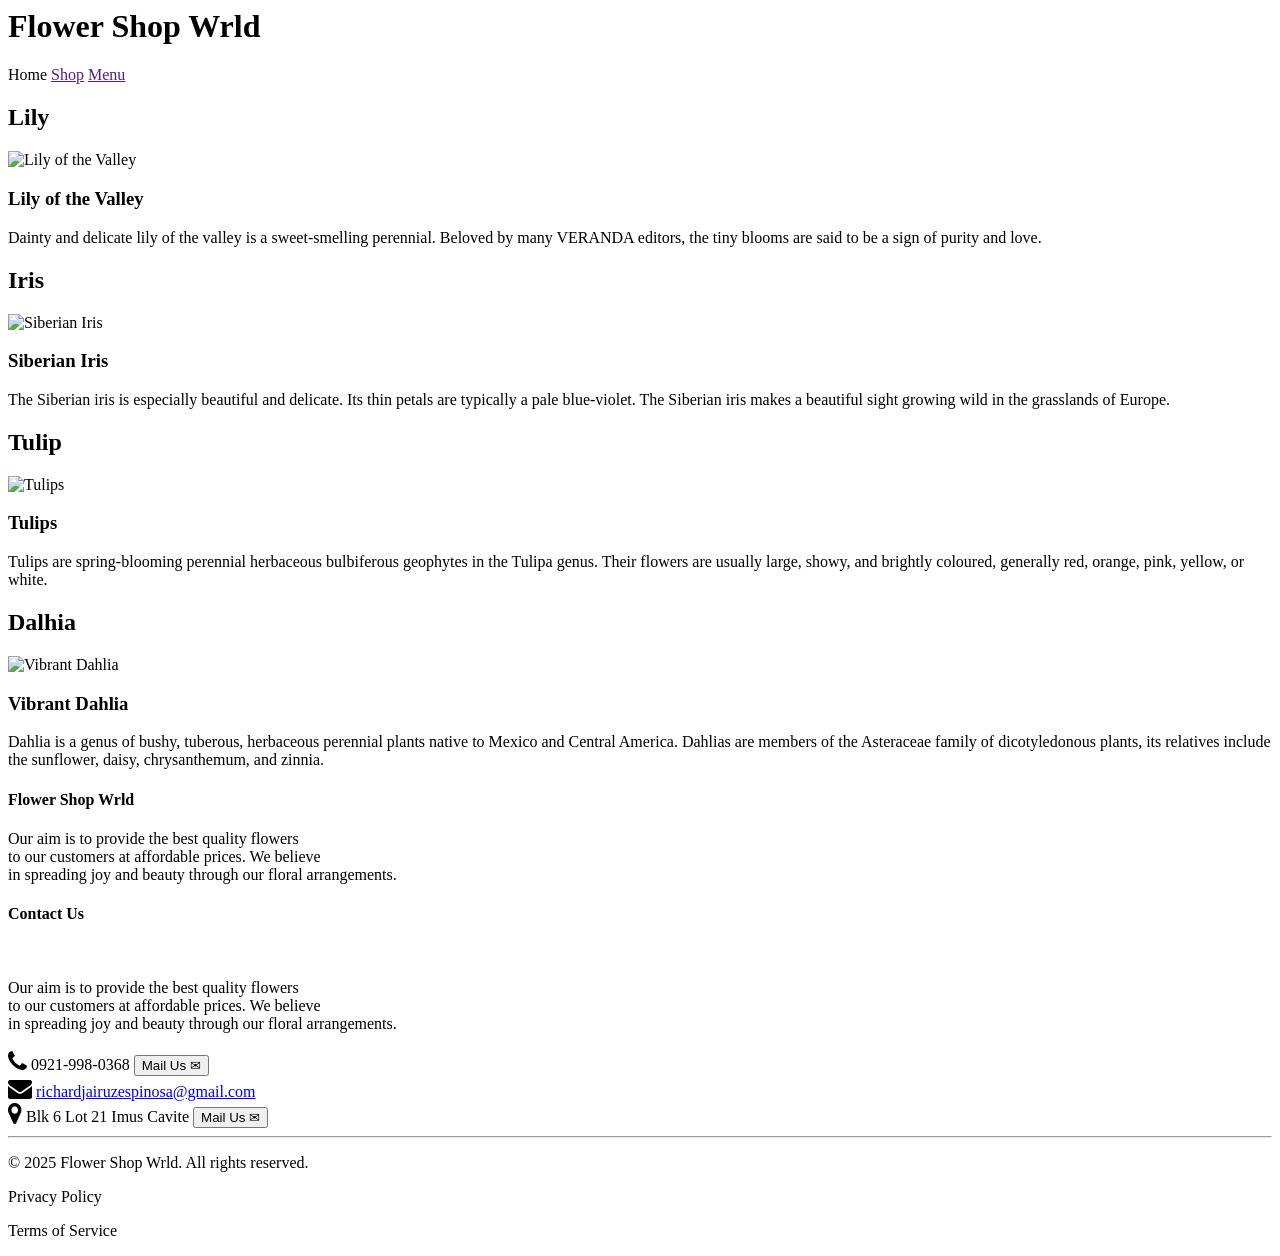
==== index.html @ 8cc93a82 "Create index.html" ====
<!DOCTYPE html5>
<html lang="en">
<head>
    <meta charset="UTF-8">
    <meta name="description" content="Dicover a variety of beautiful flowers at Flower Shop Wrld.">
    <meta name="viewport" content="width=device-width, initial-scale=1.0">
    <title>Flower Shop Wrld</title>
    <link rel="stylesheet" href="style.css">
    <link rel="stylesheet" href="https://cdnjs.cloudflare.com/ajax/libs/font-awesome/4.7.0/css/font-awesome.min.css">
</head>
<body>
  <header>
    <h1>Flower Shop Wrld</h1>
     <nav>
      <a>Home</a>
      <a href="" target="_self">Shop</a>
      <a href="" target="_self">Menu</a>
     </nav>
  </header>
  <main>
    <h2><span class="custom-font">Lily</span></h2>
    <img src="./lilly.avif" alt="Lily of the Valley" class="right-img">
    <br>
    <h3 class="dif-flower">Lily of the Valley</h3>
     <p class="flower">
       Dainty and delicate lily of the valley is a sweet-smelling perennial. 
       Beloved by many VERANDA editors, the tiny blooms are said to be a sign of purity and love.
     </p>
    <h2><span class="custom-font">Iris</span></h2>
    <img src="./Siberian Iris.webp" alt="Siberian Iris" class="right-img">
    <br>
    <h3 class="dif-flower">Siberian Iris</h3>
     <p class="flower">
       The Siberian iris is especially beautiful and delicate. Its thin petals are typically a pale blue-violet.
       The Siberian iris makes a beautiful sight growing wild in the grasslands of Europe.
     </p>
    <h2><span class="custom-font">Tulip</span></h2>
    <img src="./tulips.jpg" alt="Tulips" class="right-img">
    <br>
    <h3 class="dif-flower">Tulips</h3>
     <p class="flower">
       Tulips are spring-blooming perennial herbaceous bulbiferous geophytes 
       in the Tulipa genus. Their flowers are usually large, showy, and brightly 
       coloured, generally red, orange, pink, yellow, or white.
     </p>
    <h2><span class="custom-font">Dalhia</span></h2>
    <img src="./dahlia.jpg" alt="Vibrant Dahlia" class="right-img">
    <br>
    <h3 class="dif-flower">Vibrant Dahlia</h3>
     <p class="flower">
       Dahlia is a genus of bushy, tuberous, herbaceous perennial plants native 
       to Mexico and Central America. Dahlias are members of the Asteraceae family
       of dicotyledonous plants, its relatives include the sunflower, daisy, 
       chrysanthemum, and zinnia.
     </p>
  </main>
  <footer id="footer">
    <div class="footer-container">
      <h4 class="header">Flower Shop Wrld</h4>
      <p class="aim2">
        Our aim is to provide the best quality flowers<br>to our customers 
        at affordable prices. We believe<br>in spreading joy and beauty 
        through our floral arrangements.
       </p>
      <h4 class="contact-us">Contact Us</h4>
    </div>
    <br>
    <div class="center-container">
       <p class="aim">
        Our aim is to provide the best quality flowers<br>to our customers 
        at affordable prices. We believe<br>in spreading joy and beauty 
        through our floral arrangements.
       </p>
      <div class="contact info">
        <i style="font-size: 24px" class="fa fa-phone"></i>
        <a class="social-link" aria-label="Phone number">
         0921-998-0368
        </a><button class="email-button" aria-label="Email Us" type="button" onclick="alert('Thank you for reaching out to us!')"
            href="mailto:richardjairuzespinosa@gmail.com">
              Mail Us &#9993;
            </button>
        </form>
        <br> 
        <i style="font-size:24px" class="fa">&#xf0e0;</i>
        <a class="social-link" href="#" aria-label="Gmail">
         richardjairuzespinosa@gmail.com
        </a>
        <br>
        <i class="fa fa-map-marker" style="font-size:24px"></i>
        <a class="social-link" aria-label="Phone number">
          Blk 6 Lot 21 Imus Cavite
        </a>
        <button class="email-button2" aria-label="Email Us" type="button" onclick="alert('Thank you for reaching out to us!')"
            href="mailto:richardjairuzespinosa@gmail.com">
              Mail Us &#9993;
        </button>
      </div>
    </div>
    <hr>
    <p class="arr">&copy; 2025 Flower Shop Wrld. All rights reserved.</p>
    <div class="footer-bottom">
      <p class="pp">Privacy Policy</p>
      <p class="tos">Terms of Service</p>
    </div>
  </footer>
</body>
</html>
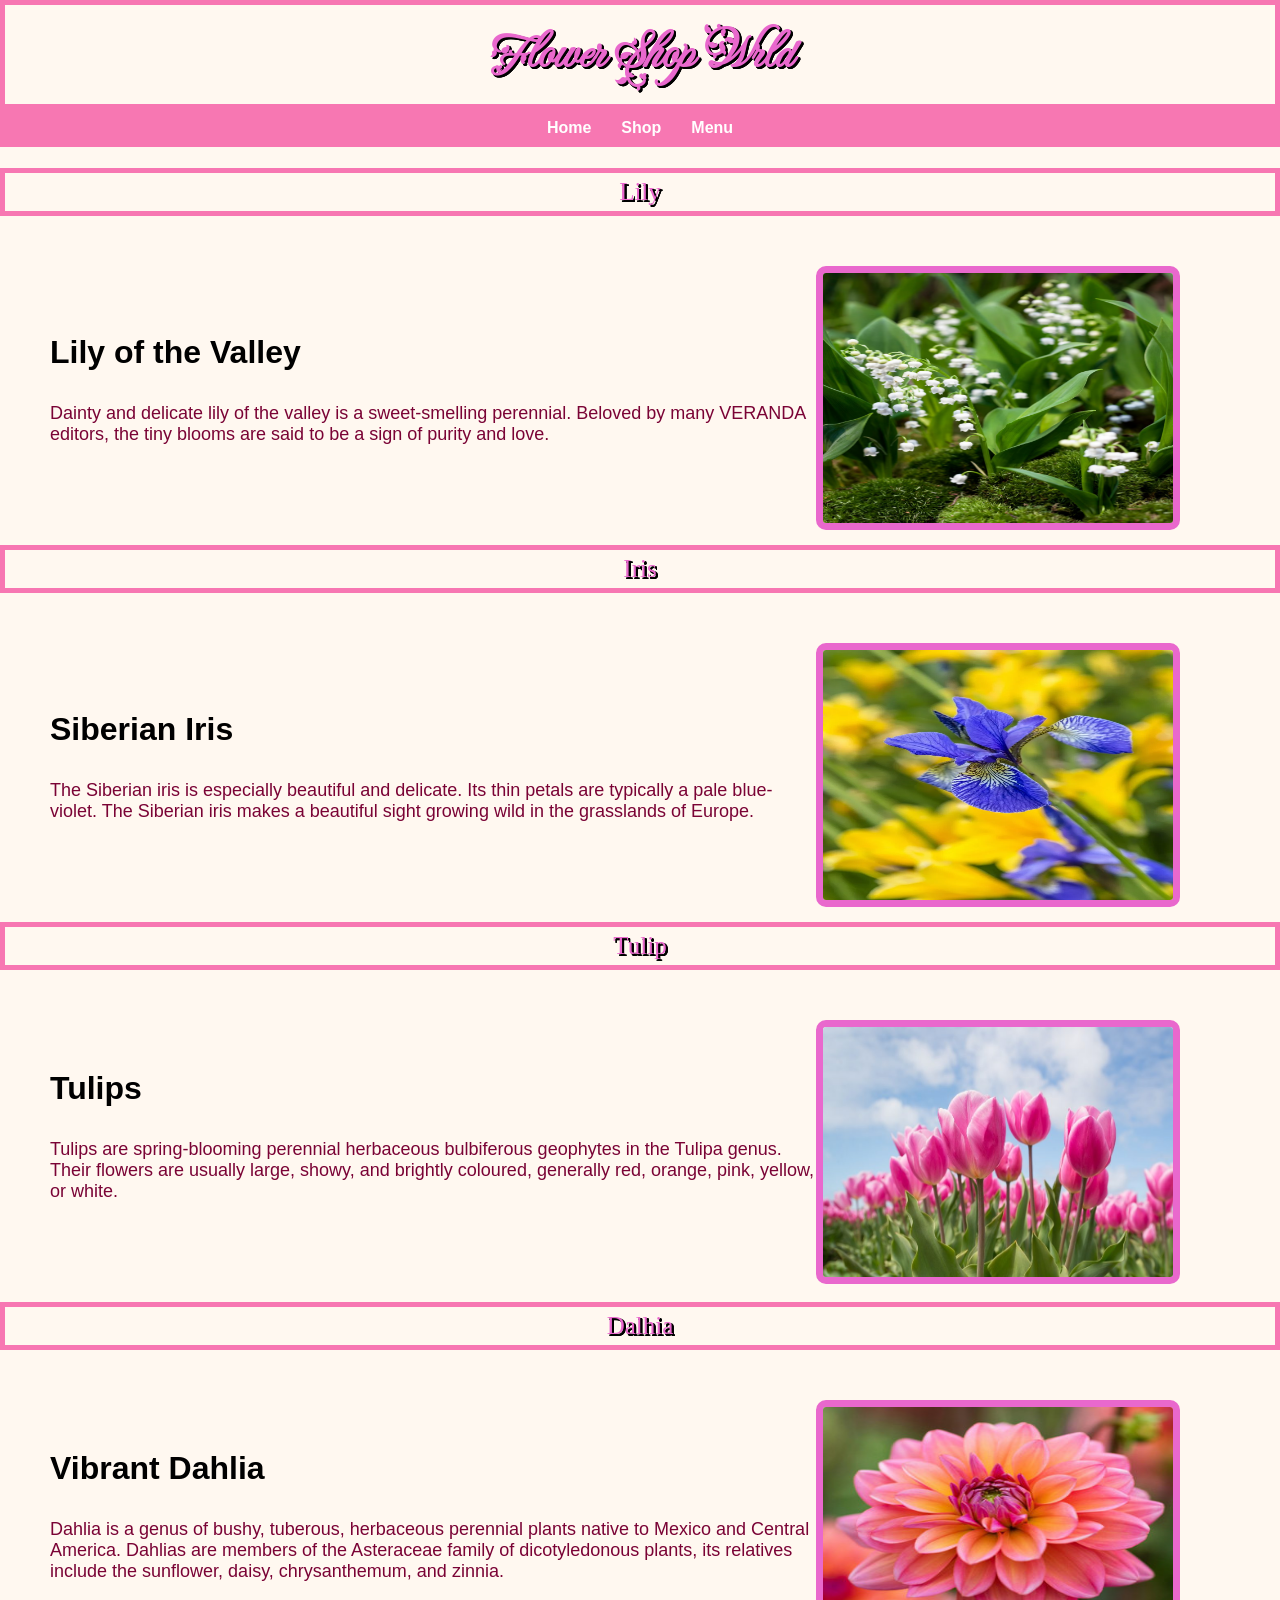
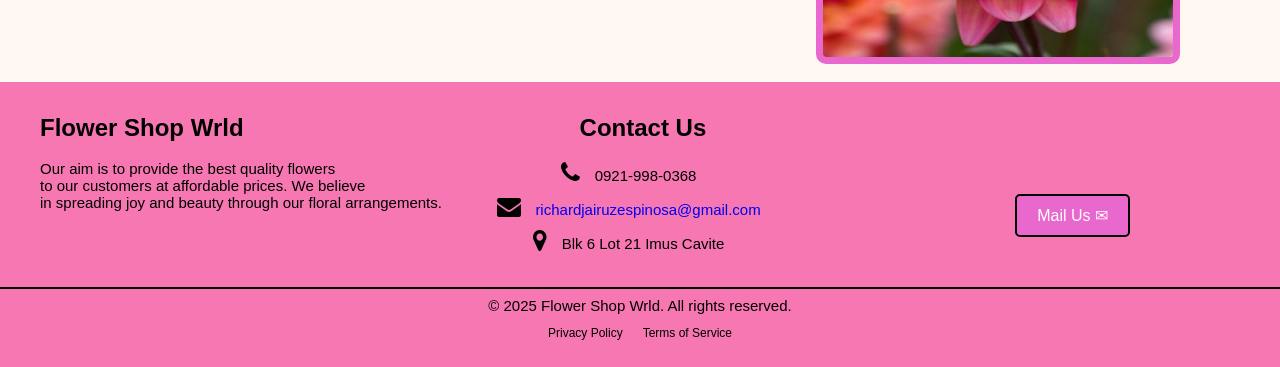
==== commit 7ff5909a: "Enhance font loading and improve line breaks Added preconnect links for Google Fonts and updated lin" ====
--- a/index.html
+++ b/index.html
@@ -7,6 +7,9 @@
     <title>Flower Shop Wrld</title>
     <link rel="stylesheet" href="style.css">
     <link rel="stylesheet" href="https://cdnjs.cloudflare.com/ajax/libs/font-awesome/4.7.0/css/font-awesome.min.css">
+    <link rel="preconnect" href="https://fonts.googleapis.com">
+    <link rel="preconnect" href="https://fonts.gstatic.com" crossorigin>
+    <link href="https://fonts.googleapis.com/css2?family=Fleur+De+Leah&family=Roboto+Condensed:ital,wght@0,100..900;1,100..900&display=swap" rel="stylesheet">
 </head>
 <body>
   <header>
@@ -20,7 +23,7 @@
   <main>
     <h2><span class="custom-font">Lily</span></h2>
     <img src="./lilly.avif" alt="Lily of the Valley" class="right-img">
-    <br>
+    <br> <br class="break line">
     <h3 class="dif-flower">Lily of the Valley</h3>
      <p class="flower">
        Dainty and delicate lily of the valley is a sweet-smelling perennial. 
@@ -28,7 +31,7 @@
      </p>
     <h2><span class="custom-font">Iris</span></h2>
     <img src="./Siberian Iris.webp" alt="Siberian Iris" class="right-img">
-    <br>
+    <br> <br class="break line">
     <h3 class="dif-flower">Siberian Iris</h3>
      <p class="flower">
        The Siberian iris is especially beautiful and delicate. Its thin petals are typically a pale blue-violet.
--- a/style.css
+++ b/style.css
@@ -0,0 +1,933 @@
+    h1 {
+      font-family: "Fleur De Leah", cursive;
+      font-weight: 800;
+      font-style: normal;
+      font-size: 50px;
+      float: center;
+      text-align: center;
+      color: #e968cd;
+      margin: 0;
+      padding: 15px;
+      border: 5px solid #f777b2;
+      text-shadow:
+      2px 1px 0 #000,
+      2px 2px 0 #000,
+      2px  2px 0 #000,
+      2px  2px 0 #000;
+    }
+    body {
+      margin: 0;
+      font-family: 'Segoe UI', sans-serif;
+      background-color: #fff8f0;
+      color: #ffffff;
+    } 
+    h2 {
+      font-family:'Segoe UI', Tahoma, Geneva, Verdana, sans-serif;
+      text-align: center;
+      color: #e968cd;
+      font-size: 25px;
+      clear: left; padding: 5px;
+      border: 5px solid #f777b2; margin-bottom: 50px;
+      text-shadow:
+      2px 1px 0 #000,
+      2px 2px 0 #000,
+      2px  2px 0 #000,
+      2px  2px 0 #000;
+    }
+    p {
+      font-size: 30px;
+    }
+    .flower {
+      font-size: 18px;
+      text-align: left;
+      color: #7a0335;
+      margin-left: 50px;
+      margin-bottom: 100px;
+    }
+     .zanzibar-desc {
+      font-size: 22px;
+      text-align: center;
+      color: #7a0335;
+    }
+    .right-img {
+      display: block;
+      border: 7px solid #e968cd; 
+      border-radius: 10px;
+      height: 250px;
+      width: 350px;
+      float: right;
+      margin-right: 100px; 
+      padding: 0%;
+    }
+    .custom-font {
+      font-family: "Cookie", cursive;
+      font-weight: 400;
+      font-style: normal;
+    }
+    nav {
+      background-color: #f777b2;
+      display: flex;
+      justify-content: center;
+      padding: 10px;
+    }
+    nav a {
+      color: #ffffff;
+      text-decoration: none;
+      margin: 0 15px;
+      font-weight: bold;
+    }
+
+    nav a:hover {
+      text-decoration: underline;
+    }
+    .dif-flower {text-align: left;
+      margin-left: 50px;
+      font-weight: bold;
+      color: #000;
+      font-size: 32px;
+    }
+    .clearfix::after {
+      display: table;
+      clear: both;
+    }
+    #footer {
+      text-align: center;
+      background-color: #f777b2;
+      bottom: 0;
+      width: 100%;
+      height: 285px;
+      color: black;
+      margin-bottom: 0%;
+    }
+    .tos {
+      text-align: center;
+      font-size: 12px;
+    }
+    .pp {
+      text-align: center;
+      font-size: 12px;
+      margin: 0%;
+      padding: 0%;
+    }
+    .arr {
+      text-align: center;
+      font-size: 15px;
+      margin: 0%;
+      padding: 0%;
+    }
+    h4 {text-align: left;
+        font-size: 24px;
+        margin-bottom: 0%;
+        margin-left: 40px;
+        padding: 0%;
+        color: #000;
+    } 
+    hr {
+      border: 1px solid #000000;
+      width: 100%;
+      margin-top: 2%;
+    }
+    .aim2 {
+      display: none; 
+      text-align: left;
+      font-size: 15px;
+      margin-left: 40px;
+      margin-top: 0;
+    }
+    .aim {
+      text-align: left;
+      font-size: 15px;
+      margin-left: 40px;
+      margin-top: 0;
+    }
+    .footer-container {
+      display: flex; 
+      justify-content: space-between;
+      align-items: center;
+      width: 100%;
+      gap: 20%;
+    }
+    .header {
+      text-align: left;
+      margin-right: 40px;
+    }
+    .contact-us {
+      justify-content: left;
+      text-align: left;
+      margin-right: auto;
+    }
+    .center-container {
+      display: flex;
+      justify-content: left;
+      align-items: left;  
+      gap: 55px;  
+    }
+    .contact-info {
+      display: flex;
+      flex-direction: column;
+      justify-content: left;
+      align-items: left;
+      text-align: left;
+      max-width: 40%;
+      margin-top: 50px;
+      margin-right: 150px;
+    }
+    a.social-link {
+      text-decoration: none;
+      font-size: 15px;
+      margin-left: 10px;
+      margin-bottom: 20px;
+    }
+    i.fa {
+      color: #000;
+      margin-bottom: 10px;
+    }
+    .email-button {
+      display: flex;
+      background-color: #e968cd;
+      color: #fff;
+      padding: 10px 20px;
+      font-size: 16px;
+      border-radius: 5px;
+      cursor: pointer;
+      margin: 0;
+      border: #000 2px solid;
+      position: absolute;
+      right: 150px;
+    }
+    .email-button2 {
+      display: none;
+      background-color: #e968cd;
+      color: #fff;
+      padding: 10px 20px;
+      font-size: 16px;
+      border-radius: 5px;
+      cursor: pointer;
+      margin: 0;
+      border: #000 2px solid;
+    }
+    .footer-bottom {
+      text-align: center;
+      font-size: 15px;
+      color: #000;
+      display: flex;
+      gap: 20px;
+      justify-content: center;
+      align-items: center;
+      padding: 0%;
+      margin-top: 0%;
+    }
+@media screen and (min-width: 500px) and (max-width: 800px) {
+    .right-img {
+      justify-content: center;
+      float: none;
+      display: block;
+      margin: 0 auto;
+    }
+    .flower {
+      margin-left: 20px;
+      margin-right: 20px;
+      font-size: 16px;
+      text-align: center;
+    }
+    .dif-flower {
+      font-size: 24px;
+      text-align: center;
+      margin: auto;
+    }
+    .footer-container {
+      flex-direction: column;
+      justify-content: center;
+      align-items: center;
+      text-align: center;
+      gap: 20px;
+    }
+    .aim {
+      display: none;
+    }
+    .aim2 {
+      display: block;
+      text-align: center;
+      margin: 0%;
+    }
+    .contact-us {
+      text-align: center;
+      justify-content: center;
+      align-items: center;
+      margin: 0;
+    }
+    .email-button {
+      display: none;
+    }
+    .email-button2 {
+      display: flex;
+      background-color: #e968cd;
+      color: #fff;
+      padding: 10px 20px;
+      font-size: 16px;
+      border-radius: 5px;
+      cursor: pointer;
+      margin: 0;
+      border: #000 2px solid;
+      justify-content: center;
+      align-items: center;
+      margin-left: auto;
+      margin-right: auto;
+      margin-top: 10px;
+    }
+    .contact-info {
+      margin-right: auto;
+      margin-left: auto;
+      align-items: center;
+      text-align: center;
+    }
+    .center-container {
+      flex-direction: column;
+      justify-content: center;
+      align-items: center;
+      gap: 20px;
+      margin: 0%;
+    }
+    #footer {
+      text-align: center;
+      background-color: #f777b2;
+      bottom: 0;
+      width: 100%;
+      height: 460px;
+      color: black;
+      margin-bottom: 0%;
+    }
+}
+@media screen and (max-width: 500px) {
+    .right-img {
+      justify-content: center;
+      float: none;
+      display: block;
+      margin: 0 auto;
+      height: 180px;
+      width: 240px;
+    }
+    .flower {
+      margin-left: 20px;
+      margin-right: 20px;
+      font-size: 16px;
+      text-align: center;
+      margin-bottom: 40px;
+    }
+    .dif-flower {
+      font-size: 24px;
+      text-align: center;
+      margin: auto;
+    }
+    .footer-container {
+        flex-direction: column;
+        justify-content: center;
+        align-items: center;
+        text-align: center;
+        gap: 20px;
+      }
+      .aim {
+        display: none;
+      }
+      .aim2 {
+        display: block;
+        text-align: center;
+        margin: auto;
+        margin-bottom: 20px;
+      }
+      .contact-us {
+        margin: 0%;
+        text-align: center;
+        justify-content: center;
+        align-items: center;
+      }
+      .email-button {
+        display: none;
+      }
+      .email-button2 {
+        display: flex;
+        background-color: #e968cd;
+        color: #fff;
+        padding: 10px 20px;
+        font-size: 16px;
+        border-radius: 5px;
+        cursor: pointer;
+        margin: 0;
+        border: #000 1px solid;
+        justify-content: center;
+        align-items: center;
+        margin-left: auto;
+        margin-right: auto;
+        margin-top: 10px;
+        margin-bottom: 10px;
+      }
+      .contact-info {
+        margin-right: auto;
+        margin-left: auto;
+        align-items: center;
+        text-align: center;
+      }
+      .center-container {
+        flex-direction: column;
+        justify-content: center;
+        align-items: center;
+        gap: 20px;
+        margin: 0%;
+      }
+      .footer {
+        text-align: center;
+      }
+      #footer {
+      text-align: center;
+      background-color: #f777b2;
+      bottom: 0;
+      width: 100%;
+      height: 480px;
+      color: black;
+      margin-bottom: 0%;
+    }
+    .break {
+      display: none;
+    }
+}
+@media screen and (min-width: 800px) and (max-width: 820px) {
+      .contact-us {
+        margin-right: 100px;
+      }
+      .email-button {
+        display: none;
+      }
+      .email-button2 {
+        display: inline-block;
+        text-align: center;
+        margin-top: 10px;
+      }
+      #footer {
+      text-align: center;
+      background-color: #f777b2;
+      bottom: 0;
+      width: 100%;
+      height: 340px;
+      color: black;
+      margin-bottom: 0%;
+    }
+    .right-img {
+      margin-right: 80px;
+      margin-bottom: 0%;
+      margin-top: 60px;
+      margin-left: 20px;
+    }
+}
+@media screen and (min-width: 820px) and (max-width: 820px) {
+      .contact-us {
+        position: absolute;
+        left: auto;
+        right: 100px;
+      }
+      .email-button {
+        display: none;
+      }
+      .email-button2 {
+        display: block;
+        text-align: center;
+        margin-top: 10px;
+        margin-left: 70px;
+      }
+      #footer {
+      text-align: center;
+      background-color: #f777b2;
+      bottom: 0;
+      width: 100%;
+      height: 340px;
+      color: black;
+      margin-bottom: 0%;
+    }
+    .break {
+      display: none;
+    }
+    .right-img {
+      margin-right: 80px;
+      margin-bottom: 0%;
+      margin-top: 60px;
+      margin-left: 20px;
+    }
+}
+
+@media screen and (min-width: 820px) and (max-width: 830px) {
+      .contact-us {
+        position: absolute;
+        left: auto;
+        right: 115px;
+      }
+      .email-button {
+        display: none;
+      }
+      .email-button2 {
+        display: block;
+        text-align: center;
+        margin-top: 10px;
+        margin-left: 70px;
+      }
+      #footer {
+      text-align: center;
+      background-color: #f777b2;
+      bottom: 0;
+      width: 100%;
+      height: 340px;
+      color: black;
+      margin-bottom: 0%;
+    }
+    .break {
+      display: none;
+    }
+    .right-img {
+      margin-right: 80px;
+      margin-bottom: 0%;
+      margin-top: 40px;
+      margin-left: 20px;
+    }
+}
+@media screen and (min-width: 830px) and (max-width: 840px) {
+      .contact-us {
+        position: absolute;
+        left: auto;
+        right: 125px;
+      }
+      .email-button {
+        display: none;
+      }
+      .email-button2 {
+        display: block;
+        text-align: center;
+        margin-top: 10px;
+        margin-left: 70px;
+      }
+      #footer {
+      text-align: center;
+      background-color: #f777b2;
+      bottom: 0;
+      width: 100%;
+      height: 340px;
+      color: black;
+      margin-bottom: 0%;
+    }
+    .break {
+      display: none;
+    }
+    .right-img {
+      margin-right: 80px;
+      margin-bottom: 0%;
+      margin-top: 40px;
+      margin-left: 20px;
+    }
+}
+@media screen and (min-width: 840px) and (max-width: 850px) {
+      .contact-us {
+        position: absolute;
+        left: auto;
+        right: 125px;
+      }
+      .email-button {
+        display: none;
+      }
+      .email-button2 {
+        display: block;
+        text-align: center;
+        margin-top: 10px;
+        margin-left: 70px;
+      }
+      #footer {
+      text-align: center;
+      background-color: #f777b2;
+      bottom: 0;
+      width: 100%;
+      height: 340px;
+      color: black;
+      margin-bottom: 0%;
+    }
+    .break {
+      display: none;
+    }
+    .right-img {
+      margin-right: 80px;
+      margin-bottom: 0%;
+      margin-top: 40px;
+      margin-left: 20px;
+    }
+}
+@media screen and (min-width: 850px) and (max-width: 860px) {
+      .contact-us {
+        position: absolute;
+        left: auto;
+        right: 130px;
+      }
+      .email-button {
+        display: none;
+      }
+      .email-button2 {
+        display: block;
+        text-align: center;
+        margin-top: 10px;
+        margin-left: 70px;
+      }
+      #footer {
+      text-align: center;
+      background-color: #f777b2;
+      bottom: 0;
+      width: 100%;
+      height: 340px;
+      color: black;
+      margin-bottom: 0%;
+    }
+    .right-img {
+      margin-right: 80px;
+      margin-bottom: 0%;
+      margin-top: 40px;
+      margin-left: 20px;
+    }
+}
+@media screen and (min-width: 860px) and (max-width: 870px) {
+      .contact-us {
+        position: absolute;
+        left: auto;
+        right: 155px;
+      }
+      .email-button {
+        display: none;
+      }
+      .email-button2 {
+        display: block;
+        text-align: center;
+        margin-top: 10px;
+        margin-left: 70px;
+      }
+      #footer {
+      text-align: center;
+      background-color: #f777b2;
+      bottom: 0;
+      width: 100%;
+      height: 340px;
+      color: black;
+      margin-bottom: 0%;
+    }
+    .right-img {
+      margin-right: 80px;
+      margin-bottom: 0%;
+      margin-top: 40px;
+      margin-left: 20px;
+    }
+}
+@media screen and (min-width: 870px) and (max-width: 880px) {
+      .contact-us {
+        position: absolute;
+        left: auto;
+        right: 165px;
+      }
+      .email-button {
+        display: none;
+      }
+      .email-button2 {
+        display: block;
+        text-align: center;
+        margin-top: 10px;
+        margin-left: 70px;
+      }
+      #footer {
+      text-align: center;
+      background-color: #f777b2;
+      bottom: 0;
+      width: 100%;
+      height: 340px;
+      color: black;
+      margin-bottom: 0%;
+    }
+    .right-img {
+      margin-right: 80px;
+      margin-bottom: 0%;
+      margin-top: 40px;
+      margin-left: 20px;
+    }
+}
+@media screen and (min-width: 880px) and (max-width: 890px) {
+    .contact-us {
+      position: absolute;
+      left: auto;
+      right: 175px;
+    }
+    .email-button {
+      display: none;
+    }
+    .email-button2 {
+      display: block;
+      text-align: center;
+      margin-top: 10px;
+      margin-left: 70px;
+    }
+    #footer {
+      text-align: center;
+      background-color: #f777b2;
+      bottom: 0;
+      width: 100%;
+      height: 340px;
+      color: black;
+      margin-bottom: 0%;
+      }
+    .right-img {
+      margin-right: 80px;
+      margin-bottom: 0%;
+      margin-top: 40px;
+      margin-left: 20px;
+    }
+}
+@media screen and (min-width: 890px) and (max-width: 920px) {
+    .contact-us {
+      position: absolute;
+      left: auto;
+      right: 205px;
+    }
+    .email-button {
+      display: none;
+    }
+    .email-button2 {
+      display: block;
+      text-align: center;
+      margin-top: 10px;
+      margin-left: 70px;
+    }
+    #footer {
+      text-align: center;
+      background-color: #f777b2;
+      bottom: 0;
+      width: 100%;
+      height: 340px;
+      color: black;
+      margin-bottom: 0%;
+    }
+    .right-img {
+      margin-right: 80px;
+      margin-bottom: 0%;
+      margin-top: 40px;
+      margin-left: 20px;
+    }
+}
+@media screen and (min-width: 920px) and (max-width: 930px) {
+      .contact-us {
+        position: absolute;
+        left: auto;
+        right: 205px;
+      }
+      .email-button {
+        display: flex;
+        left: auto;
+        right: 10px;
+      }
+      #footer {
+      text-align: center;
+      background-color: #f777b2;
+      bottom: 0;
+      width: 100%;
+      height: 280px;
+      color: black;
+      margin-bottom: 0%;
+    }
+    .right-img {
+      margin-right: 80px;
+      margin-bottom: 0%;
+      margin-top: 40px;
+      margin-left: 20px;
+    }
+}
+@media screen and (min-width: 930px) and (max-width: 950px) {
+      .contact-us {
+        position: absolute;
+        left: auto;
+        right: 205px;
+      }
+      .email-button {
+        display: flex;
+        left: auto;
+        right: 10px;
+      }
+      #footer {
+      text-align: center;
+      background-color: #f777b2;
+      bottom: 0;
+      width: 100%;
+      height: 280px;
+      color: black;
+      margin-bottom: 0%;
+    }
+    .right-img {
+      margin-right: 80px;
+      margin-bottom: 0%;
+      margin-top: 40px;
+      margin-left: 20px;
+    }
+}
+@media screen and (min-width: 950px) and (max-width: 960px) {
+      .contact-us {
+        position: absolute;
+        left: auto;
+        right: 220px;
+      }
+      .email-button {
+        display: flex;
+        left: auto;
+        right: 50px;
+      }
+      #footer {
+      text-align: center;
+      background-color: #f777b2;
+      bottom: 0;
+      width: 100%;
+      height: 280px;
+      color: black;
+      margin-bottom: 0%;
+    }
+    .right-img {
+      margin-right: 80px;
+      margin-bottom: 0%;
+      margin-top: 40px;
+      margin-left: 20px;
+    }
+}
+@media screen and (min-width: 960px) and (max-width: 980px) {
+      .contact-us {
+        position: absolute;
+        left: auto;
+        right: 250px;
+      }
+      .email-button {
+        display: flex;
+        left: auto;
+        right: 50px;
+      }
+      #footer {
+      text-align: center;
+      background-color: #f777b2;
+      bottom: 0;
+      width: 100%;
+      height: 280px;
+      color: black;
+      margin-bottom: 0%;
+    }
+    .right-img {
+      margin-right: 80px;
+      margin-left: 20px;
+    }
+}
+@media screen and (min-width: 980px) and (max-width: 1000px) {
+      .contact-us {
+        position: absolute;
+        left: auto;
+        right: 270px;
+      }
+      .email-button {
+        display: flex;
+        left: auto;
+        right: 20px;
+      }
+      #footer {
+      text-align: center;
+      background-color: #f777b2;
+      bottom: 0;
+      width: 100%;
+      height: 280px;
+      color: black;
+      margin-bottom: 0%;
+    }
+    .right-img {
+      margin-right: 80px;
+      margin-left: 20px;
+    }
+}
+@media screen and (min-width: 1000px) and (max-width: 1030px) {
+      .contact-us {
+        position: absolute;
+        left: auto;
+        right: 300px;
+      }
+      .email-button {
+        display: flex;
+        left: auto;
+        right: 50px;
+      }
+      #footer {
+      text-align: center;
+      background-color: #f777b2;
+      bottom: 0;
+      width: 100%;
+      height: 280px;
+      color: black;
+      margin-bottom: 0%;
+    }
+    .right-img {
+      margin-right: 80px;
+      margin-top: 40px;
+      margin-left: 20px;
+    }
+}
+@media screen and (min-width: 1030px) and (max-width: 1060px) {
+      .contact-us {
+        position: absolute;
+        left: auto;
+        right: 350px;
+      }
+      .email-button {
+        display: flex;
+        left: auto;
+        right: 100px;
+      }
+      #footer {
+      text-align: center;
+      background-color: #f777b2;
+      bottom: 0;
+      width: 100%;
+      height: 280px;
+      color: black;
+      margin-bottom: 0%;
+    }
+}
+@media screen and (min-width: 1060px) and (max-width: 1070px) {
+      .contact-us {
+        position: absolute;
+        left: auto;
+        right: 370px;
+      }
+      .email-button {
+        display: flex;
+        left: auto;
+        right: 100px;
+      }
+      #footer {
+      text-align: center;
+      background-color: #f777b2;
+      bottom: 0;
+      width: 100%;
+      height: 280px;
+      color: black;
+      margin-bottom: 0%;
+    }
+}
+@media screen and (min-width: 1070px) and (max-width: 1080px) {
+      .contact-us {
+        position: absolute;
+        left: auto;
+        right: 380px;
+      }
+      .email-button {
+        display: flex;
+        left: auto;
+        right: 100px;
+      }
+      #footer {
+      text-align: center;
+      background-color: #f777b2;
+      bottom: 0;
+      width: 100%;
+      height: 280px;
+      color: black;
+      margin-bottom: 0%;
+      }
+}
+
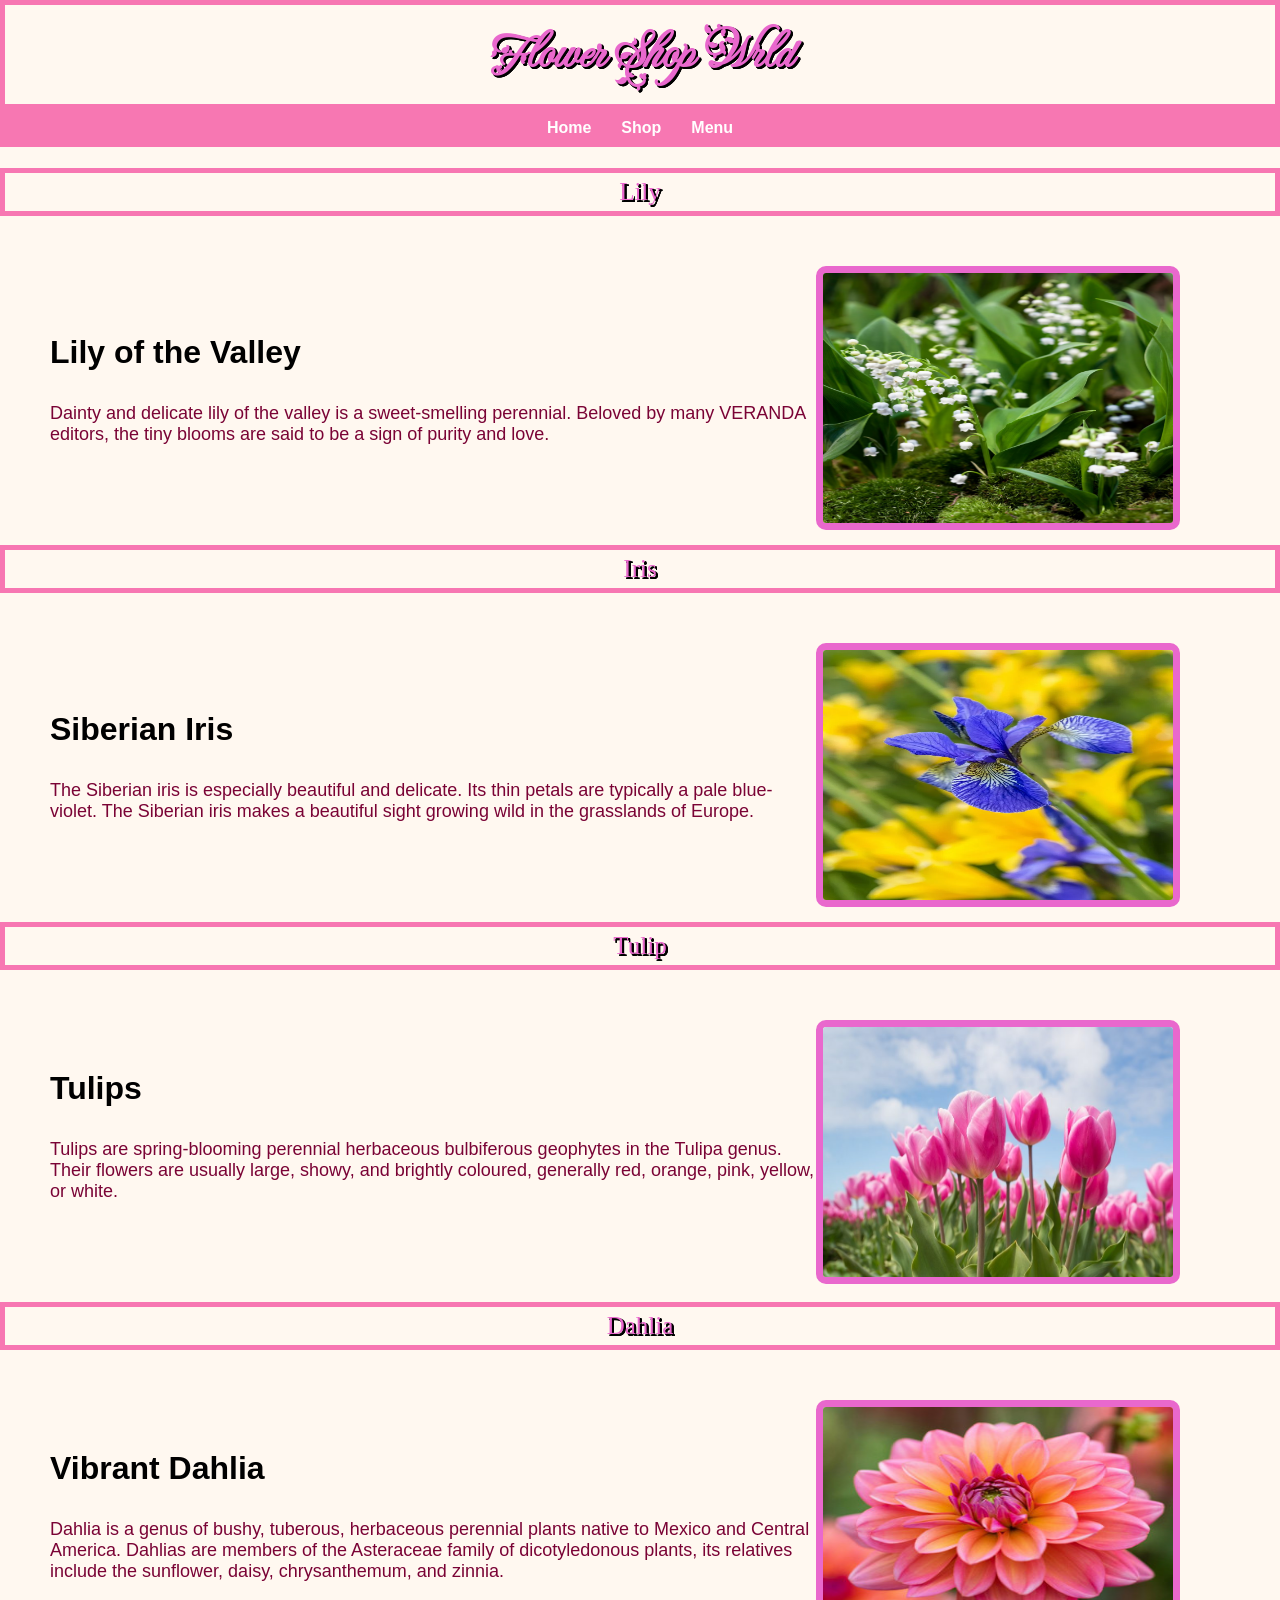
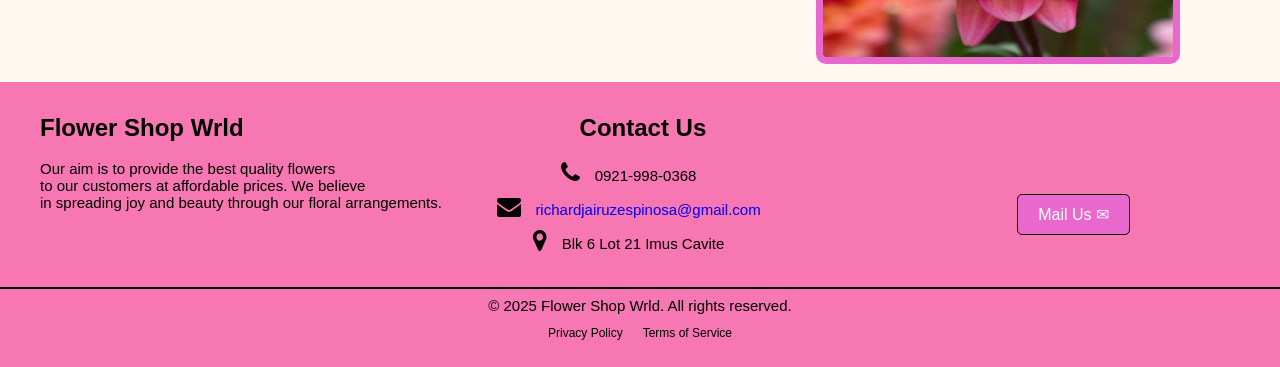
==== commit 7102414f: "Update index.html" ====
--- a/index.html
+++ b/index.html
@@ -16,7 +16,7 @@
     <h1>Flower Shop Wrld</h1>
      <nav>
       <a>Home</a>
-      <a href="" target="_self">Shop</a>
+      <a href="./index2.html" target="_self">Shop</a>
       <a href="" target="_self">Menu</a>
      </nav>
   </header>
@@ -46,7 +46,7 @@
        in the Tulipa genus. Their flowers are usually large, showy, and brightly 
        coloured, generally red, orange, pink, yellow, or white.
      </p>
-    <h2><span class="custom-font">Dalhia</span></h2>
+    <h2><span class="custom-font">Dahlia</span></h2>
     <img src="./dahlia.jpg" alt="Vibrant Dahlia" class="right-img">
     <br>
     <h3 class="dif-flower">Vibrant Dahlia</h3>
@@ -82,7 +82,6 @@
             href="mailto:richardjairuzespinosa@gmail.com">
               Mail Us &#9993;
             </button>
-        </form>
         <br> 
         <i style="font-size:24px" class="fa">&#xf0e0;</i>
         <a class="social-link" href="#" aria-label="Gmail">
@@ -93,10 +92,10 @@
         <a class="social-link" aria-label="Phone number">
           Blk 6 Lot 21 Imus Cavite
         </a>
-        <button class="email-button2" aria-label="Email Us" type="button" onclick="alert('Thank you for reaching out to us!')"
-            href="mailto:richardjairuzespinosa@gmail.com">
+          <button class="email-button2" aria-label="Email Us" type="button" onclick="alert('Thank you for reaching out to us!')"
+             href="mailto:richardjairuzespinosa@gmail.com,#">
               Mail Us &#9993;
-        </button>
+          </button>
       </div>
     </div>
     <hr>
--- a/style.css
+++ b/style.css
@@ -34,6 +34,23 @@
       2px  2px 0 #000,
       2px  2px 0 #000;
     }
+    .center-img {
+      display: block;
+      text-align: center;
+      margin-left: auto;
+      margin-right: auto;
+      border: 7px solid #e968cd; 
+      border-radius: 10px;
+      height: 250px;
+      width: 350px;
+    }
+    .price {
+      color: rgb(255, 10, 173);
+      font-weight: bold;
+      text-align: center;
+      font-family: 'Courier New', Courier, monospace; 
+      font-size: 28px;
+      }
     p {
       font-size: 30px;
     }
@@ -44,9 +61,11 @@
       margin-left: 50px;
       margin-bottom: 100px;
     }
-     .zanzibar-desc {
-      font-size: 22px;
-      text-align: center;
+    .center-flower {
+      text-align: center;
+      margin-left: 50px;
+      margin-right: 50px;
+      font-size: 18px;
       color: #7a0335;
     }
     .right-img {
@@ -63,6 +82,23 @@
       font-family: "Cookie", cursive;
       font-weight: 400;
       font-style: normal;
+    }
+    .buy-button {
+      display: block;
+      background-color: #e968cd;
+      color: #fff;
+      padding: 10px 20px;
+      font-size: 16px;
+      border-radius: 5px;
+      cursor: pointer;
+      border: #000 1px solid;
+    }
+    .flex-container {
+      display: flex;
+      justify-content: center;
+      align-items: center;
+      gap: 20px;
+      flex-direction: row;
     }
     nav {
       background-color: #f777b2;
@@ -191,7 +227,7 @@
       border-radius: 5px;
       cursor: pointer;
       margin: 0;
-      border: #000 2px solid;
+      border: #000 1px solid;
       position: absolute;
       right: 150px;
     }
@@ -204,7 +240,7 @@
       border-radius: 5px;
       cursor: pointer;
       margin: 0;
-      border: #000 2px solid;
+      border: #000 1px solid;
     }
     .footer-bottom {
       text-align: center;
@@ -218,11 +254,17 @@
       margin-top: 0%;
     }
 @media screen and (min-width: 500px) and (max-width: 800px) {
+    .center-img {
+      height: 180px;
+      width: 240px;
+    }
     .right-img {
       justify-content: center;
       float: none;
       display: block;
       margin: 0 auto;
+      height: 180px;
+      width: 240px;
     }
     .flower {
       margin-left: 20px;
@@ -268,7 +310,7 @@
       border-radius: 5px;
       cursor: pointer;
       margin: 0;
-      border: #000 2px solid;
+      border: #000 1px solid;
       justify-content: center;
       align-items: center;
       margin-left: auto;
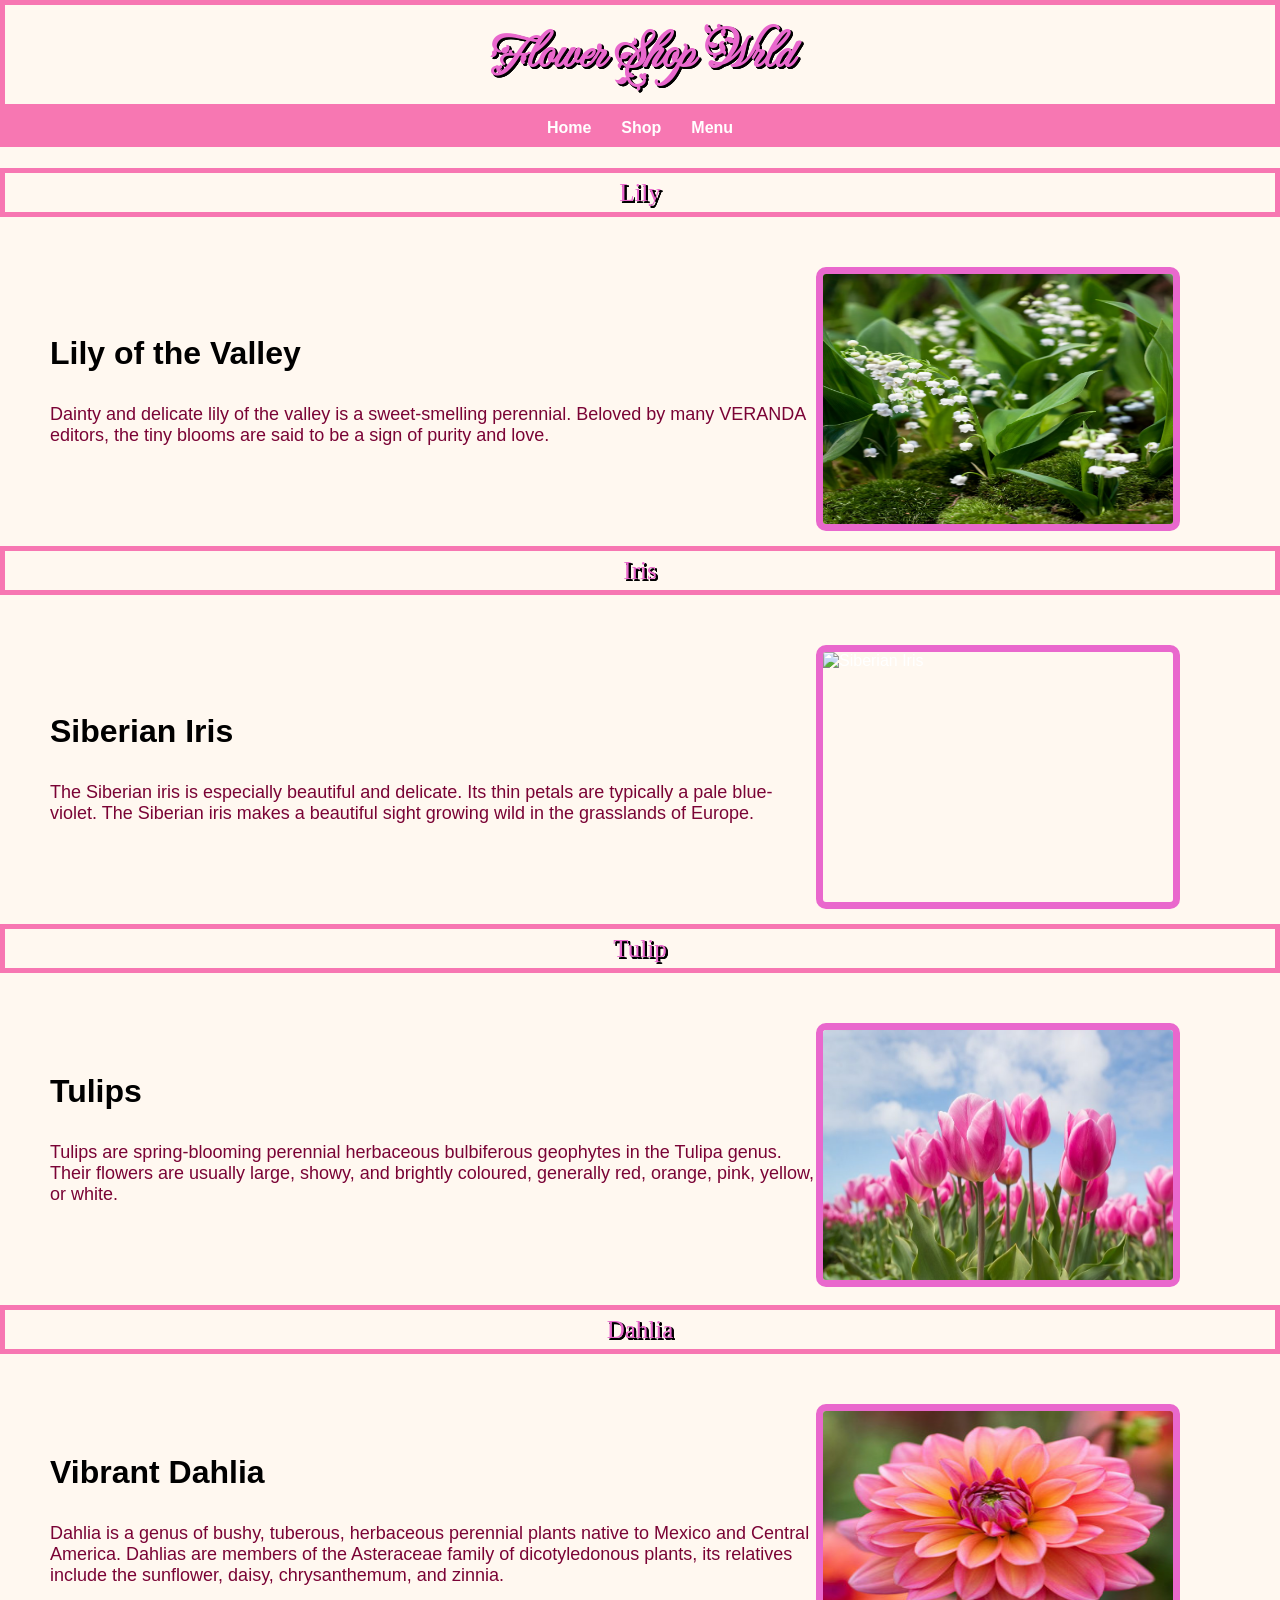
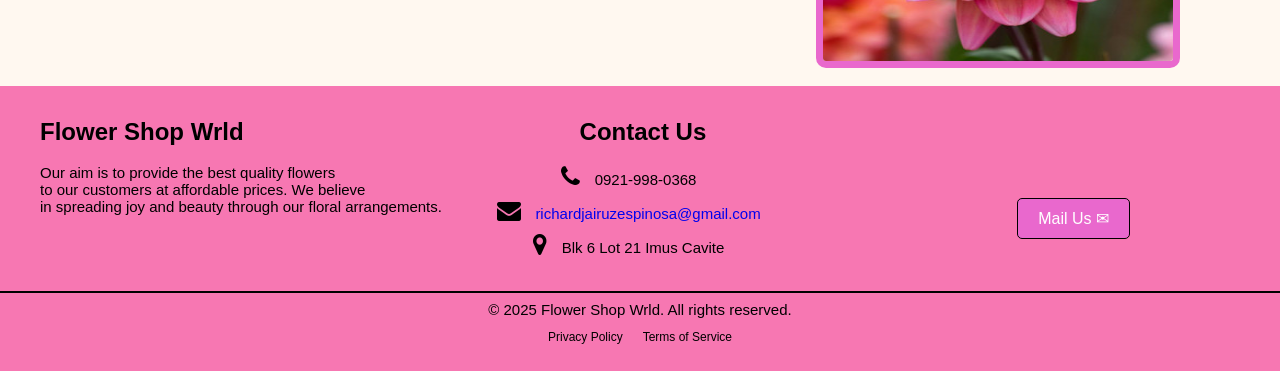
==== commit 95fc9df8: "Update index.html" ====
--- a/index.html
+++ b/index.html
@@ -1,4 +1,4 @@
-<!DOCTYPE html5>
+<!DOCTYPE html>
 <html lang="en">
 <head>
     <meta charset="UTF-8">
@@ -30,7 +30,7 @@
        Beloved by many VERANDA editors, the tiny blooms are said to be a sign of purity and love.
      </p>
     <h2><span class="custom-font">Iris</span></h2>
-    <img src="./Siberian Iris.webp" alt="Siberian Iris" class="right-img">
+    <img src="./SiberianIris.webp" alt="Siberian Iris" class="right-img">
     <br> <br class="break line">
     <h3 class="dif-flower">Siberian Iris</h3>
      <p class="flower">
@@ -76,24 +76,26 @@
        </p>
       <div class="contact info">
         <i style="font-size: 24px" class="fa fa-phone"></i>
-        <a class="social-link" aria-label="Phone number">
+        <a class="social-link">
          0921-998-0368
-        </a><button class="email-button" aria-label="Email Us" type="button" onclick="alert('Thank you for reaching out to us!')"
-            href="mailto:richardjairuzespinosa@gmail.com">
+        </a>
+        <button class="email-button" aria-label="Email Us" type="button" onclick="alert('Thank you for reaching out to us!')"
+           >
               Mail Us &#9993;
             </button>
         <br> 
-        <i style="font-size:24px" class="fa">&#xf0e0;</i>
+        <i style="font-size:24px" class="fa">
+          &#xf0e0;
+        </i>
         <a class="social-link" href="#" aria-label="Gmail">
          richardjairuzespinosa@gmail.com
         </a>
         <br>
         <i class="fa fa-map-marker" style="font-size:24px"></i>
-        <a class="social-link" aria-label="Phone number">
+        <a class="social-link">
           Blk 6 Lot 21 Imus Cavite
         </a>
-          <button class="email-button2" aria-label="Email Us" type="button" onclick="alert('Thank you for reaching out to us!')"
-             href="mailto:richardjairuzespinosa@gmail.com,#">
+          <button class="email-button2" aria-label="Email Us" type="button" onclick="alert('Thank you for reaching out to us!')">
               Mail Us &#9993;
           </button>
       </div>
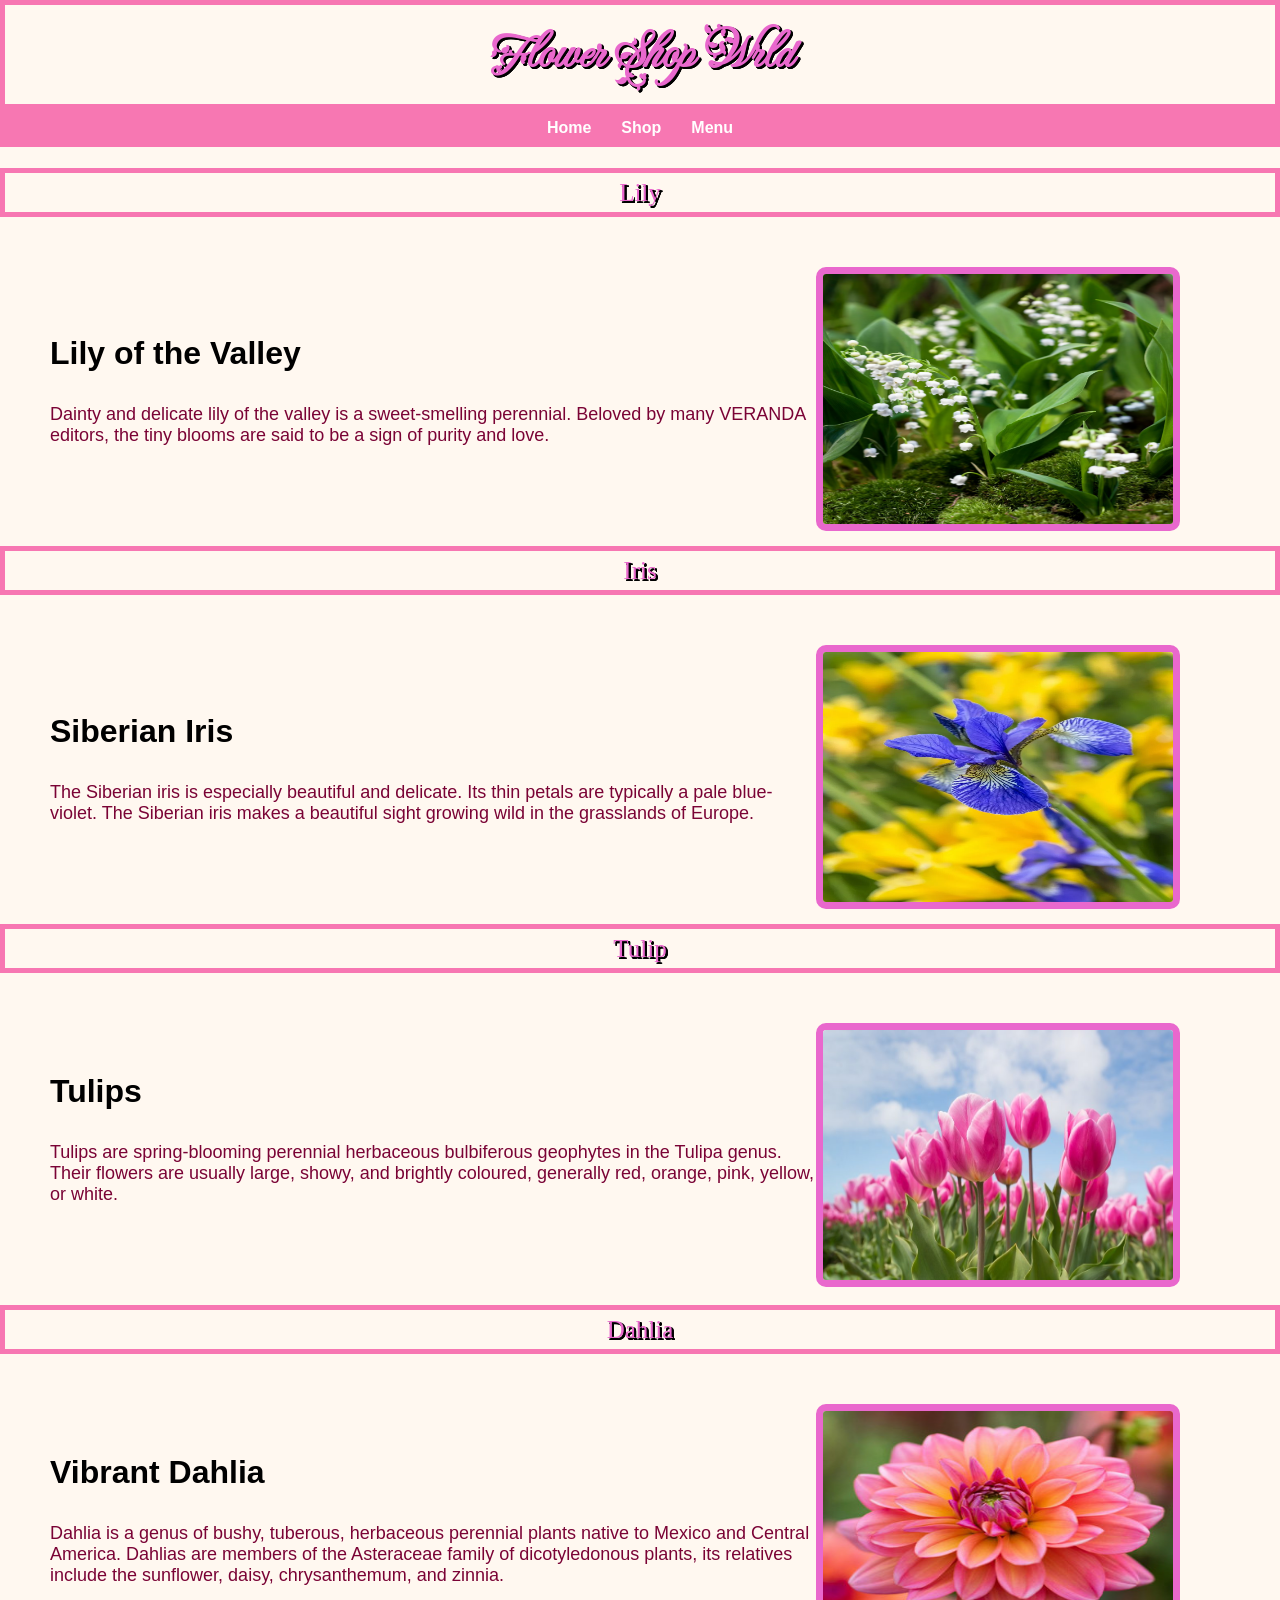
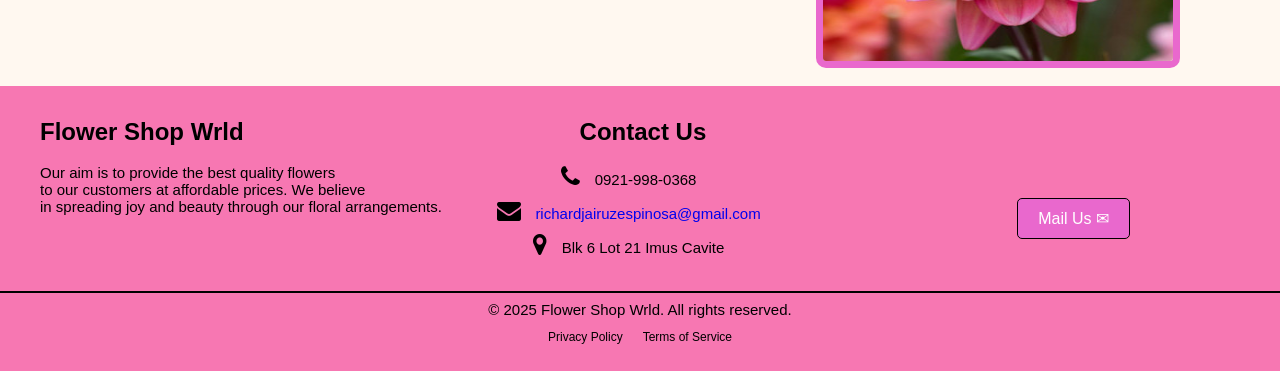
==== commit c30e93bd: "Update index.html" ====
--- a/index.html
+++ b/index.html
@@ -17,7 +17,7 @@
      <nav>
       <a>Home</a>
       <a href="./index2.html" target="_self">Shop</a>
-      <a href="" target="_self">Menu</a>
+      <a>Menu</a>
      </nav>
   </header>
   <main>
@@ -30,7 +30,7 @@
        Beloved by many VERANDA editors, the tiny blooms are said to be a sign of purity and love.
      </p>
     <h2><span class="custom-font">Iris</span></h2>
-    <img src="./SiberianIris.webp" alt="Siberian Iris" class="right-img">
+    <img src="./siberian.webp" alt="Siberian Iris" class="right-img">
     <br> <br class="break line">
     <h3 class="dif-flower">Siberian Iris</h3>
      <p class="flower">
